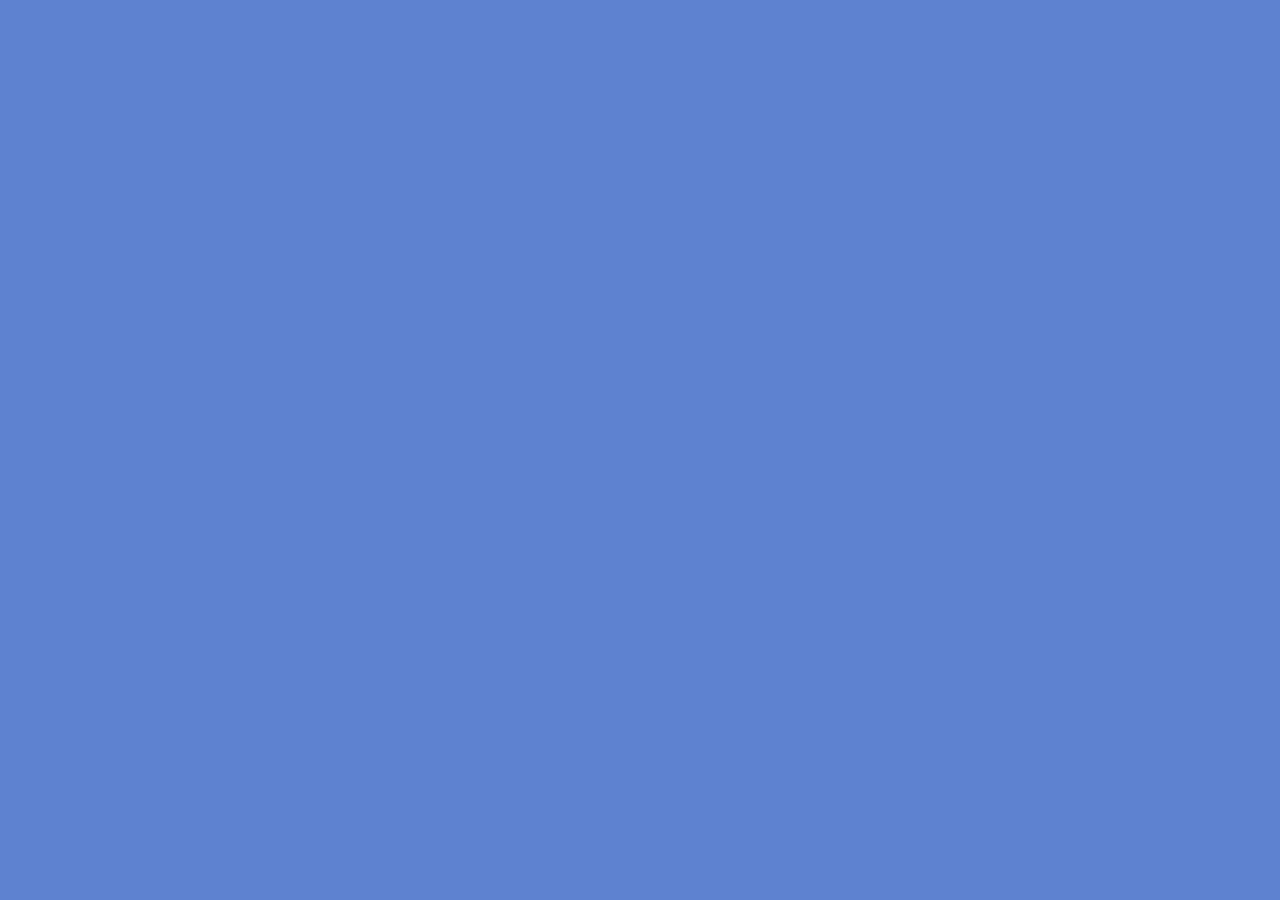
==== blog-post.html @ 18087ce0 "completed menu-enhanced" ====
<!DOCTYPE html>
<html lang="en">
<head>
    <meta charset="UTF-8">
    <meta name="viewport" content="width=device-width, initial-scale=1.0">
    <link rel="stylesheet" href="./css/reset.css">
    <link rel="stylesheet" href="./css/style.css">
    <title>Blog-post</title>
</head>
<body>
    
</body>
</html>
---- css/style.css ----
* {
    margin: 0;
    padding: 0;
    box-sizing: border-box;
}
body{
    background-color: rgb(93, 129, 205);
    font-family: system-ui, -apple-system, BlinkMacSystemFont, 'Segoe UI', Roboto, Oxygen, Ubuntu, Cantarell, 'Open Sans', 'Helvetica Neue', sans-serif;
}

/* start css index.html */
.main{
    margin: 0 auto;
    background-color: rgb(253, 253, 233);
    min-height: 150px;
    max-height: 300px;
    min-width: 150px;
    max-width: 600px;
    
}

.main h1{
    color: rgb(188, 154, 31);
    font-size: 2rem;
    text-transform: uppercase;
    font-weight: bold;
    padding: 0.62rem;
    text-align: center;
}

.main ul{
    padding-left: 70px;
}

.main li a{
    text-decoration: none;
    font-size: 20px ;
    font-weight: bold;
    color: black;
}


/* Menu-enhanced */
/* Menu */
.menu{
    background-color: rgb(62 92 202);
    padding: 0 60px;
    font-size: 0;

}

.menu li{
    display: inline-block;
    padding: 20px 30px;
    border-right: 2px solid black;
} 
.menu li a, .icon{
    text-decoration: none;
    color: white;
    font-size: 16px;
    font-weight: 600;

}

.menu .icon{
    padding-left: 10px;
}

/* .menu .active{
    background-color: white;
}

.menu .active a{
    display: inline-block;
    color: black;
} */

.menu li:hover {
    background-color: #f3ecec;
}

.menu li:hover a{
    color: black;
}

.menu li:active {
    background-color: #b4e7ec;
}

.menu li a:active{
    color: green;
}

.menu li:last-child{
    border-right: none;
}

.menu li a::before{
    content: "\25B6";
    margin-right: 8px;
    font-size: 1.2rem;
}
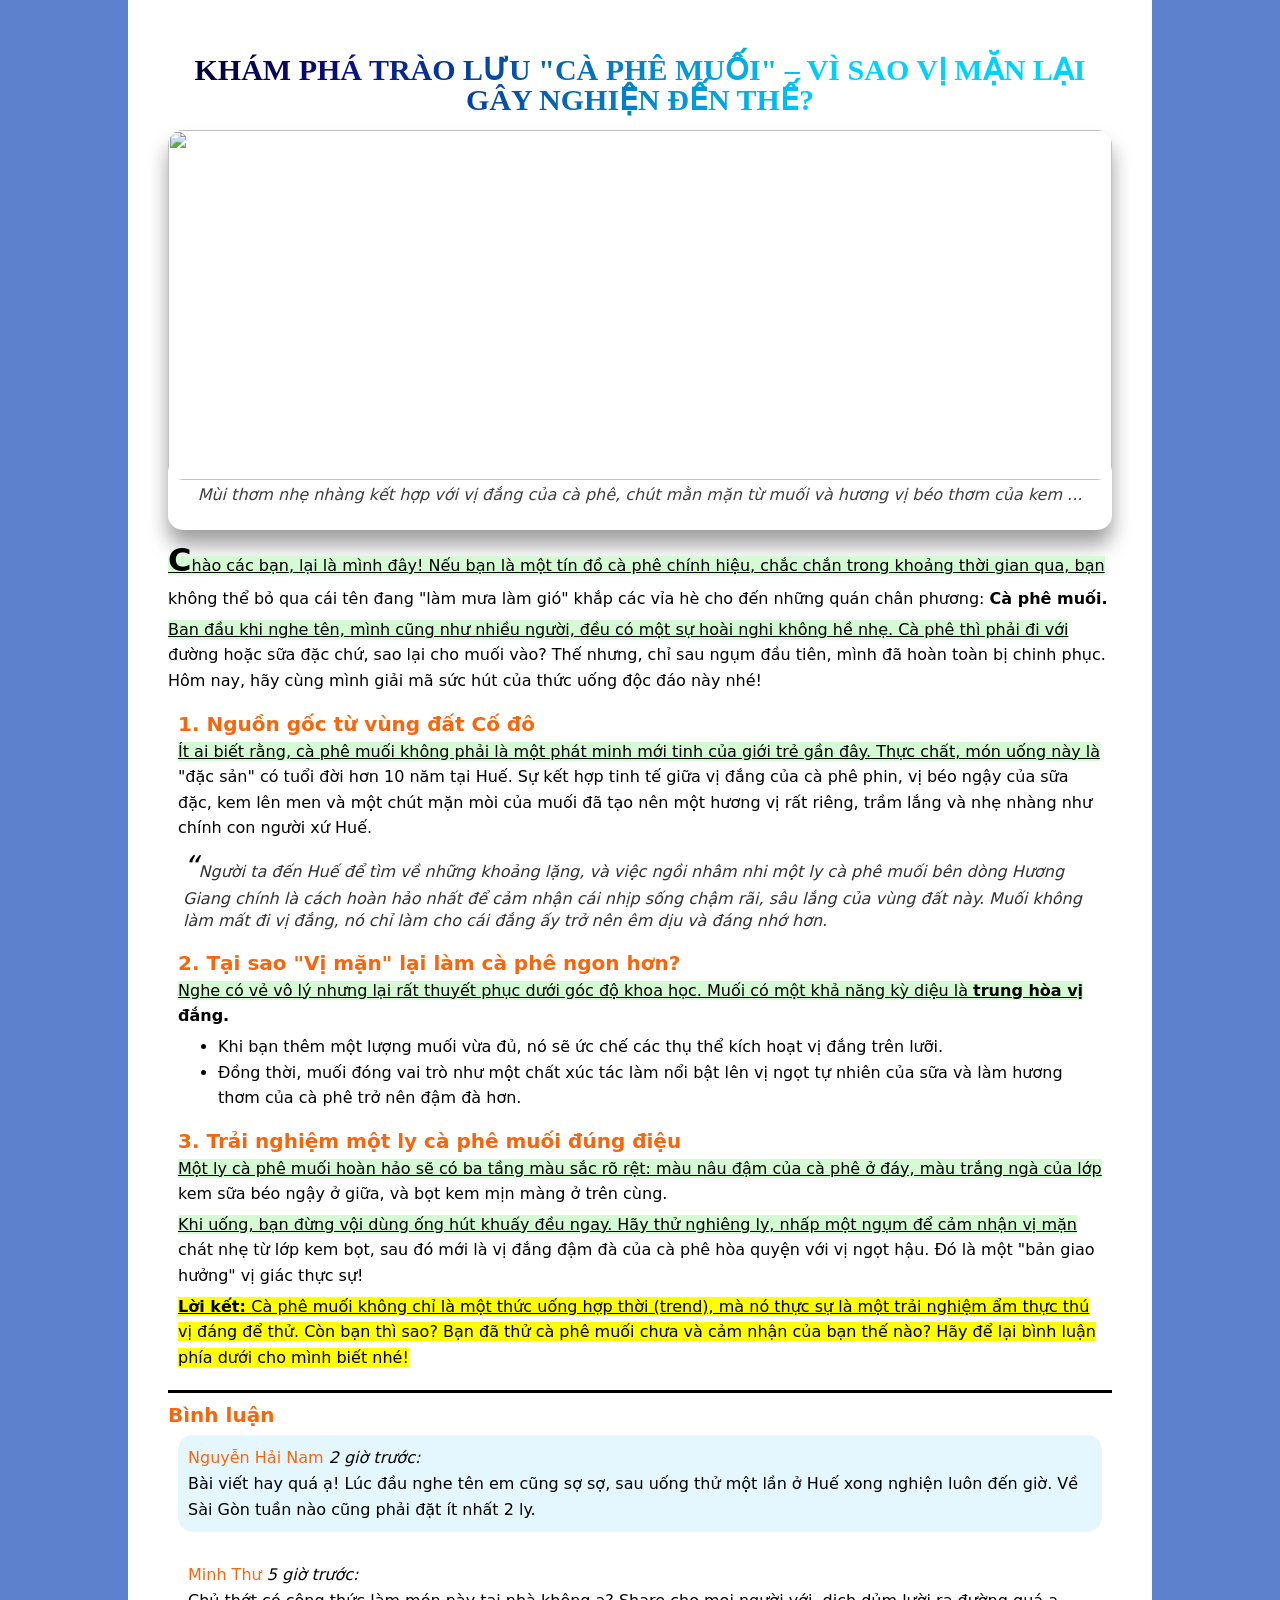
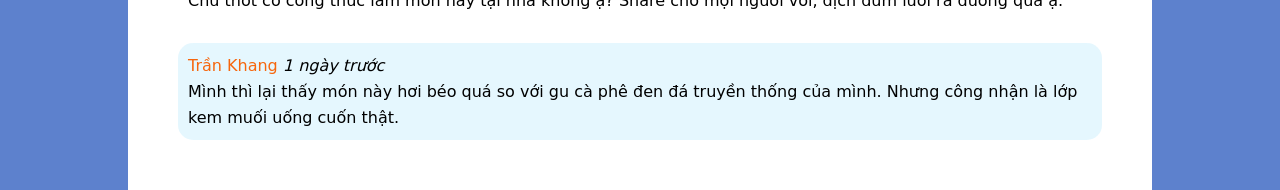
==== commit 9f384ef0: "completed Blog-post" ====
--- a/blog-post.html
+++ b/blog-post.html
@@ -1,13 +1,75 @@
 <!DOCTYPE html>
 <html lang="en">
-<head>
-    <meta charset="UTF-8">
-    <meta name="viewport" content="width=device-width, initial-scale=1.0">
-    <link rel="stylesheet" href="./css/reset.css">
-    <link rel="stylesheet" href="./css/style.css">
-    <title>Blog-post</title>
-</head>
-<body>
-    
-</body>
+    <head>
+        <meta charset="UTF-8">
+        <meta name="viewport" content="width=device-width, initial-scale=1.0">
+        <link rel="stylesheet" href="./css/reset.css">
+        <link rel="stylesheet" href="./css/style.css">
+        <title>Blog-post</title>
+    </head>
+    <body>
+        <div class="container-blog">
+            <h1>Khám Phá Trào Lưu "Cà Phê Muối" – Vì Sao Vị Mặn Lại Gây Nghiện Đến Thế?</h1>
+
+            <!-- image -->
+            <div class="image">
+                <figure>
+                    <img src="https://cdn.hstatic.net/200000079049/file/cach-pha-cafe-kem-muoi-1_83d031fce8a7425e9c79405d12508da3.png" alt="">
+                    <figcaption>Mùi thơm nhẹ nhàng kết hợp với vị đắng của cà phê, chút mằn mặn từ muối và hương vị béo thơm của kem ...</figcaption>
+            </figure>
+            </div>
+
+            <!-- content -->
+            <div class="content">
+                <div class="introduce">
+                    <p>Chào các bạn, lại là mình đây! Nếu bạn là một tín đồ cà phê chính hiệu, chắc chắn trong khoảng thời gian qua, bạn không thể bỏ qua cái tên đang "làm mưa làm gió" khắp các vỉa hè cho đến những quán chân phương: <strong>Cà phê muối.</strong></p>
+                    <p>Ban đầu khi nghe tên, mình cũng như nhiều người, đều có một sự hoài nghi không hề nhẹ. Cà phê thì phải đi với đường hoặc sữa đặc chứ, sao lại cho muối vào? Thế nhưng, chỉ sau ngụm đầu tiên, mình đã hoàn toàn bị chinh phục. Hôm nay, hãy cùng mình giải mã sức hút của thức uống độc đáo này nhé!</p>
+                </div>
+
+                <div class="content-box">
+                    <h2>1. Nguồn gốc từ vùng đất Cố đô</h2>
+                    <p>Ít ai biết rằng, cà phê muối không phải là một phát minh mới tinh của giới trẻ gần đây. Thực chất, món uống này là "đặc sản" có tuổi đời hơn 10 năm tại Huế. Sự kết hợp tinh tế giữa vị đắng của cà phê phin, vị béo ngậy của sữa đặc, kem lên men và một chút mặn mòi của muối đã tạo nên một hương vị rất riêng, trầm lắng và nhẹ nhàng như chính con người xứ Huế.</p>
+                    <blockquote>Người ta đến Huế để tìm về những khoảng lặng, và việc ngồi nhâm nhi một ly cà phê muối bên dòng Hương Giang chính là cách hoàn hảo nhất để cảm nhận cái nhịp sống chậm rãi, sâu lắng của vùng đất này. Muối không làm mất đi vị đắng, nó chỉ làm cho cái đắng ấy trở nên êm dịu và đáng nhớ hơn.</blockquote>
+                </div>
+
+                <div class="content-box">
+                    <h2>2. Tại sao "Vị mặn" lại làm cà phê ngon hơn?</h2>
+                    <p>Nghe có vẻ vô lý nhưng lại rất thuyết phục dưới góc độ khoa học. Muối có một khả năng kỳ diệu là <strong>trung hòa vị đắng.</strong></p>
+                    <ul>
+                        <li>Khi bạn thêm một lượng muối vừa đủ, nó sẽ ức chế các thụ thể kích hoạt vị đắng trên lưỡi.</li>
+                        <li>Đồng thời, muối đóng vai trò như một chất xúc tác làm nổi bật lên vị ngọt tự nhiên của sữa và làm hương thơm của cà phê trở nên đậm đà hơn.</li>
+                    </ul>
+                </div>
+
+                <div class="content-box">
+                    <h2>3. Trải nghiệm một ly cà phê muối đúng điệu</h2>
+                    <p>Một ly cà phê muối hoàn hảo sẽ có ba tầng màu sắc rõ rệt: màu nâu đậm của cà phê ở đáy, màu trắng ngà của lớp kem sữa béo ngậy ở giữa, và bọt kem mịn màng ở trên cùng.</p>
+                    <p>Khi uống, bạn đừng vội dùng ống hút khuấy đều ngay. Hãy thử nghiêng ly, nhấp một ngụm để cảm nhận vị mặn chát nhẹ từ lớp kem bọt, sau đó mới là vị đắng đậm đà của cà phê hòa quyện với vị ngọt hậu. Đó là một "bản giao hưởng" vị giác thực sự!</p>
+                    <p> <mark><strong>Lời kết: </strong>Cà phê muối không chỉ là một thức uống hợp thời (trend), mà nó thực sự là một trải nghiệm ẩm thực thú vị đáng để thử. Còn bạn thì sao? Bạn đã thử cà phê muối chưa và cảm nhận của bạn thế nào? Hãy để lại bình luận phía dưới cho mình biết nhé!</mark> </p>
+                </div>
+            </div>
+
+            <!-- comment -->
+            <div class="comment">
+                <h2>Bình luận</h2>
+                <div class="comment-box">
+                    <h3>Nguyễn Hải Nam</h3>
+                    <span>2 giờ trước:</span>
+                    <p>Bài viết hay quá ạ! Lúc đầu nghe tên em cũng sợ sợ, sau uống thử một lần ở Huế xong nghiện luôn đến giờ. Về Sài Gòn tuần nào cũng phải đặt ít nhất 2 ly.</p>
+                </div>
+
+                <div class="comment-box">
+                    <h3>Minh Thư</h3>
+                    <span>5 giờ trước:</span>
+                    <p>Chủ thớt có công thức làm món này tại nhà không ạ? Share cho mọi người với, dịch dủm lười ra đường quá ạ.</p>
+                </div>
+
+                <div class="comment-box">
+                    <h3>Trần Khang</h3>
+                    <span>1 ngày trước</span>
+                    <p>Mình thì lại thấy món này hơi béo quá so với gu cà phê đen đá truyền thống của mình. Nhưng công nhận là lớp kem muối uống cuốn thật.</p>
+                </div>
+            </div>
+        </div>
+    </body>
 </html>
--- a/css/style.css
+++ b/css/style.css
@@ -3,6 +3,11 @@
     padding: 0;
     box-sizing: border-box;
 }
+
+html{
+    font-size: 62.5%;
+}
+
 body{
     background-color: rgb(93, 129, 205);
     font-family: system-ui, -apple-system, BlinkMacSystemFont, 'Segoe UI', Roboto, Oxygen, Ubuntu, Cantarell, 'Open Sans', 'Helvetica Neue', sans-serif;
@@ -99,4 +104,350 @@
     content: "\25B6";
     margin-right: 8px;
     font-size: 1.2rem;
+}
+
+/* Form */
+.form{
+    width: 500px;
+    height: 100%;
+    background-color: #ffffff;
+    margin: 50px auto 0;
+    border-radius: 50px;
+    padding: 50px 30px;
+    border: 2px solid black;
+}
+
+.form:focus-within{
+    border: 5px solid blue;
+}
+
+.form h1{
+    text-align: center;
+    font-size: 32px;
+    font-weight: 700;
+    text-transform: uppercase;
+    background-color: blue;
+    margin-bottom: 40px;
+    border-radius: 50px;
+    padding: 10px 0;
+    color: #fff;
+}
+
+.form-avt{
+    display: block;
+    text-align: center;
+}
+
+.form-avt .avt-img{
+        border-radius: 50%;
+        width: 150px;
+}
+
+.form-label{
+    display: block;
+    margin: 25px 0 10px;
+    font-size: 20px;
+    font-weight: 600;
+}
+
+.forminput{
+    width: 100%;
+    padding: 10px;
+    border-radius: 20px;
+    border: 1px solid #ccc;
+}
+
+.forminput:focus{
+    border: 2px solid rgb(7, 81, 81);
+    outline: none;
+}
+
+.forminput:invalid{
+    border: 2px solid red;;
+}
+.list-gender> label{
+    margin-left: 20px;
+}
+
+.list-vertical label{
+    display: block;
+    margin: 8px 0 8px 20px;
+}
+
+.form-btn{
+    padding: 10px 5px;
+    width: 50%;
+    display: block;
+    margin: 30px auto;
+    background-color: rgb(54, 191, 49);
+    font-size: 20px;
+    font-weight: 600;
+    color: #fff;
+    border-radius: 50px;
+    text-transform: uppercase;
+}
+
+.form-btn:hover{
+    background-color: green;
+    color: #000;
+}
+
+.form-btn:active{
+    background-color: #b89733;
+    color: #fff;
+}
+
+.required::after{
+    content:"*";
+    margin-left: 5px;
+    color: red;
+}
+
+/* pricing-table */
+.container{
+    max-width: 100vw;
+    max-height: 100vh;
+    margin: 3rem 2rem;
+    background-color: #fff;
+    border-radius: 15px;
+    padding: 0.5rem 1rem;
+}
+
+.container h1{
+    font-size: 3rem;
+    text-align: center;
+    text-transform: uppercase;
+    font-weight: bold;
+    color: #e5a80d;
+    font-family: 'Times New Roman', Times, serif;
+}
+
+@supports(background-clip: text) or (-webkit-background-clip: text){
+   .container h1{
+        background-color: #020024;
+        background: linear-gradient(90deg, rgba(2, 0, 36, 1) 0%, rgba(9, 9, 121, 1) 17%, rgba(0, 207, 252, 1) 70%, rgba(0, 212, 255, 1) 100%);
+        color: transparent;
+        background-clip: text;
+        -webkit-background-clip: text;
+    }
+}
+
+.pricing{
+    max-width: 100%;
+    font-size: 0;
+}
+
+.card{
+    display: inline-block;
+    width: calc((100% - 2rem ) / 3);
+    font-size: 1.4rem;
+    vertical-align: top;
+    padding: 1rem;
+    border: 1px solid black;
+    min-height: 21rem;
+    margin: 15px 1rem 15px 0;
+    border-radius: 15px;
+    
+}
+
+.card:last-child{
+    margin-right: 0;
+}
+
+.badge{
+    padding: 5px 10px;
+    display: inline-block;
+    border-radius: 1.5rem;
+    margin-bottom: 0.5rem;
+    background: #2A7B9B;
+    background: linear-gradient(90deg, rgba(42, 123, 155, 0.5) 0%, rgba(87, 199, 133, 0.5) 33%, rgba(237, 221, 83, 0.5) 100%);    
+}
+
+h2.cost{
+    margin-bottom: 0.5rem;
+}
+
+.cost span{
+    font-size: 1.5rem;
+    font-weight: 700;
+    font-style: italic;
+}
+
+.desc{
+    margin: 1rem 0;
+}
+
+.card .btn{
+    text-align: center;
+    padding: 0.5rem 1rem;
+    width: 100%;
+    border-radius: 10px;
+    font-weight: 600;
+    background-color: #e8e6e6;
+}
+.features{
+    margin: 0.5rem 0 2rem 2rem;
+    list-style: none;
+}
+
+.features li{
+    margin: 0.1rem 0;
+    color: #5e5d5d;
+}
+.card:nth-child(2){
+    box-shadow: 0 15px 20px rgba(15, 192, 89, 0.6);
+    transform: translateY(-10px);
+    border: 2px solid green;
+}
+
+.card:hover{
+    box-shadow: 0 5px 15px rgba(0, 0, 0, 1);
+}
+
+.features li::before{
+    content: "✓";
+    padding-right: 0.5rem;
+}
+
+/* blog-post */
+.container-blog{
+    width: 80vw;
+    height: auto;
+    margin: 0 auto;
+    background-color: #fff;
+    padding: 4rem;
+}
+
+.container-blog h1{
+    font-size: 3rem;
+    text-align: center;
+    text-transform: uppercase;
+    font-weight: bold;
+    color: #e5a80d;
+    font-family: 'Times New Roman', Times, serif;
+    padding: 1.5rem 0;
+}
+
+@supports(background-clip: text) or (-webkit-background-clip: text){
+   .container-blog h1{
+        background-color: #020024;
+        background: linear-gradient(90deg, rgba(2, 0, 36, 1) 0%, rgba(9, 9, 121, 1) 17%, rgba(0, 207, 252, 1) 70%, rgba(0, 212, 255, 1) 100%);
+        color: transparent;
+        background-clip: text;
+        -webkit-background-clip: text;
+    }
+}
+
+.image{
+    width: 100%;
+    height: 40rem;
+    box-shadow: 0 15px 20px rgba(13, 14, 13, 0.4);
+    border-radius: 15px;
+}
+
+.image img{
+    height: 35rem;
+    width: 100%;
+    object-fit: cover;
+    background-position: center;
+    border-radius: 15px;
+}
+
+.image figcaption{
+    text-align: center;
+    font-size: 1.6rem;
+    margin-top: 0.5rem;
+    color: #3e3d3d;
+    font-style: italic;
+}
+
+.content p, ul{
+    margin: 0.5rem 0;
+    line-height: 1.6;
+    font-size: 1.6rem;
+}
+
+.introduce p{
+    padding: 0;
+}
+
+.introduce p:first-child::first-letter {
+  font-size: 200%;
+  font-weight: bold;
+}
+
+.content-box{
+    margin: 2rem 1rem;
+}
+
+.content-box h2, .comment h2{
+    font-size: 2rem;
+    font-weight: 600;
+
+}
+
+.content-box li{
+    margin-left: 4rem;
+}
+
+.comment::before{
+    display: inline-block;
+    content: "";
+    border-top: 3px solid black;
+    width: 100%;
+    margin-bottom: 1rem;
+}
+
+.comment-box:nth-of-type(odd){
+    background-color: rgba(170, 227, 251, 0.3);
+}
+ .comment-box{
+    font-size: 1.6rem;
+    margin: 1rem;
+    line-height: 1.6;
+    display: inline-block;
+    border-radius: 15px;
+    padding: 1rem;
+ }
+
+ .comment-box h3{
+    display: inline;
+    font-weight: 500;
+ }
+
+ .comment-box span{
+    font-style: italic;
+ }
+
+ .comment-box:hover{
+    background-color: #686868;
+    color: white;
+ }
+ .content p::first-line {
+  text-decoration: underline;
+  background-color: rgb(213, 251, 213);
+}
+
+.container-blog::selection {
+  color: rgb(247, 11, 11);
+  background: rgb(237, 250, 190);
+}
+
+.content-box blockquote{
+    font-size: 1.6rem;
+    font-style: italic;
+    color: #323030;
+    padding: 0 0.5rem;
+    line-height: 1.4;
+}
+
+blockquote::before{
+    content: "\201C";
+    color: black;
+    font-size: 3rem;
+
+}
+
+.container-blog :is(h2, h3):not(h1){
+    color: rgb(246, 102, 13);
 }
